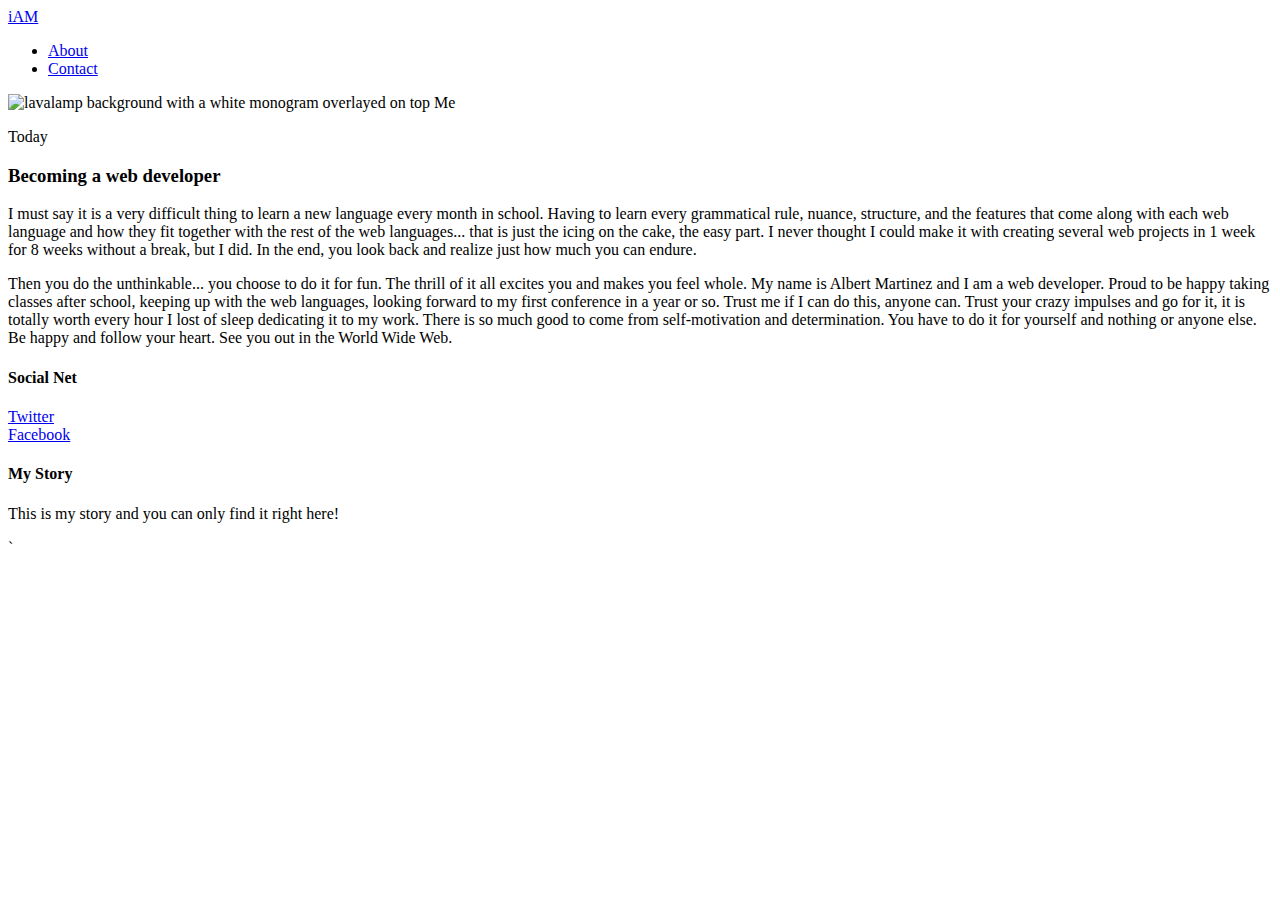
==== index.html @ 222df8a9 "Create index.html" ====
<!DOCTYPE html>
<html>

<head>
    <meta charset="UTF-8">
    <meta name="viewport" content="width=device-width" />
    <title>blog-test</title>
    <link rel="stylesheet" href="main.css" />
</head>

<body>
    <!-- HEADER -->
    <header>
        <section class="content">
            <a href="index.html">iAM</a>
            <nav>
                <ul>
                    <li><a href ="about.html">About</a></li>
                    <li><a href ="contact.html">Contact</a></li>
                </ul>
            </nav>
        </section>
    </header>
    <!-- MAIN CONTENT -->
    <section title="content">
        <section class="content">
            <div class="post">
                <div class="post-author">
                    <img src="img/me.jpg" alt="lavalamp background with a white monogram overlayed on top" width="150" height="150">
                    <span>Me</span>
                </div>
                <p class="post-date"><time datetime="2018-28-12">Today</time></p>
                <h3 class="post-title">Becoming a web developer</h3>
                <div class="post-content">
                    <p>I must say it is a very difficult thing to learn a new language every month in school. Having to learn every grammatical rule, nuance, structure, and the features that come along with each web language and how they fit together with the rest of the web languages... that is just the icing on the cake, the easy part. I never thought I could make it with creating several web projects in 1 week for 8 weeks without a break, but I did. In the end, you look back and realize just how much you can endure.</p>
                    <p>Then you do the unthinkable... you choose to do it for fun. The thrill of it all excites you and makes you feel whole. My name is Albert Martinez and I am a web developer. Proud to be happy taking classes after school, keeping up with the web languages, looking forward to my first conference in a year or so. Trust me if I can do this, anyone can. Trust your crazy impulses and go for it, it is totally worth every hour I lost of sleep dedicating it to my work. There is so much good to come from self-motivation and determination. You have to do it for yourself and nothing or anyone else. Be happy and follow your heart. See you out in the World Wide Web.</p>
                    </div>
            </div>
        </section>
    </section>

    <!-- FOOTER -->
    <footer>
        <section class="content">
            <div class="col">
                <h4>Social Net</h4>
                <p><a href="https://twitter.com/iAlbertM">Twitter</a><br>
                    <a href="https://favebook.com/ialbertmartinez">Facebook</a></p>
            </div>
            <div class="col">
                <h4>My Story</h4>
                <p>This is my story and you can only find it right here!</P>
            </div>
        </section>
    </footer>
        <script src="main.js"></script>
</body>`

</html>
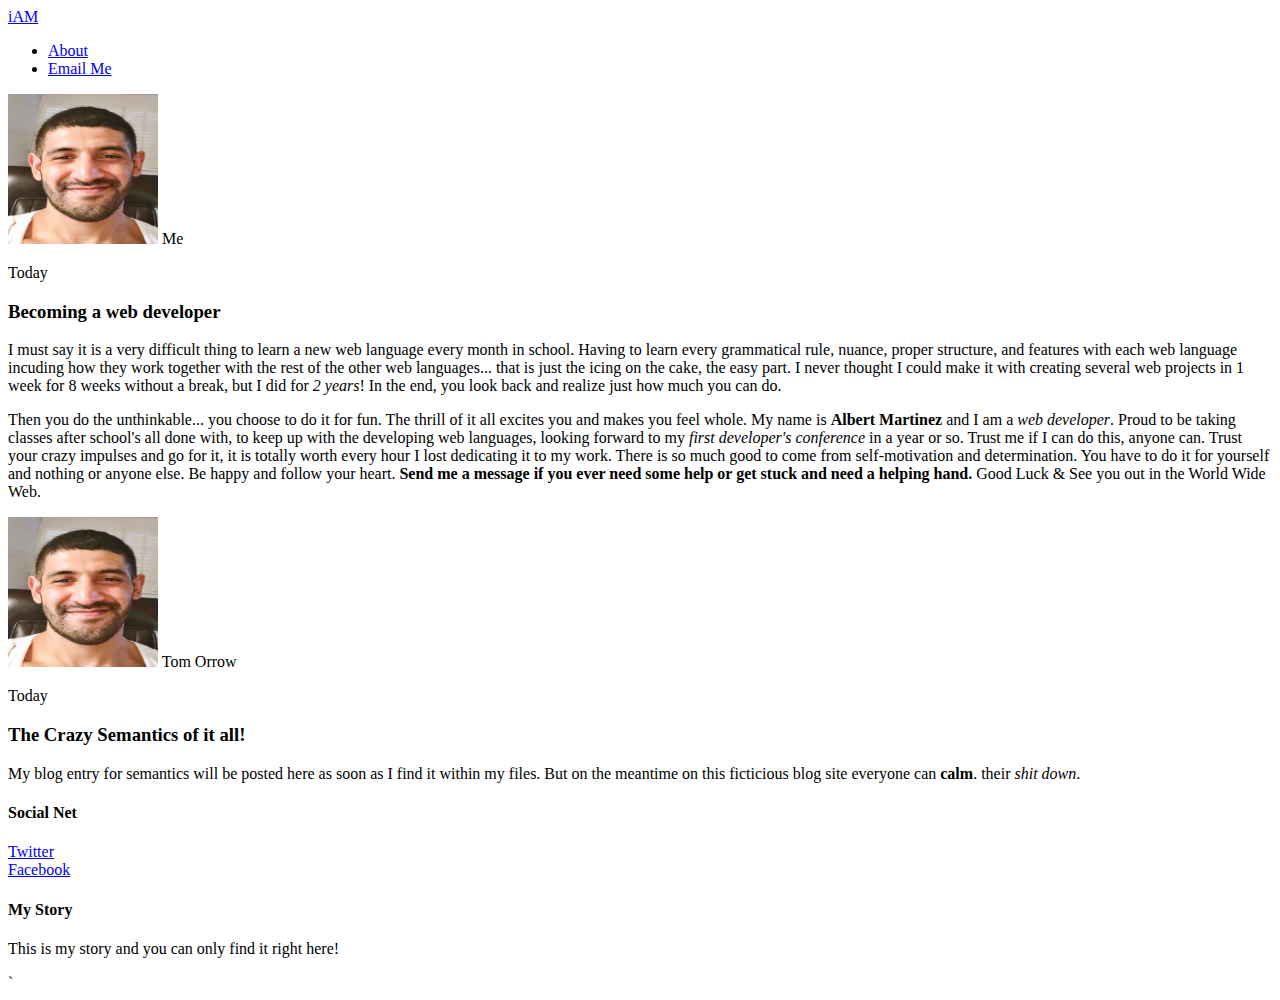
==== commit 58adad13: "updated nav and blog posts" ====
--- a/index.html
+++ b/index.html
@@ -1,6 +1,5 @@
 <!DOCTYPE html>
 <html>
-
 <head>
     <meta charset="UTF-8">
     <meta name="viewport" content="width=device-width" />
@@ -16,7 +15,7 @@
             <nav>
                 <ul>
                     <li><a href ="about.html">About</a></li>
-                    <li><a href ="contact.html">Contact</a></li>
+                    <li><a href ="mailto:albertwdd@gmail.com">Email Me</a></li>
                 </ul>
             </nav>
         </section>
@@ -24,6 +23,7 @@
     <!-- MAIN CONTENT -->
     <section title="content">
         <section class="content">
+            <!-- POST 1 -->
             <div class="post">
                 <div class="post-author">
                     <img src="img/me.jpg" alt="lavalamp background with a white monogram overlayed on top" width="150" height="150">
@@ -32,10 +32,24 @@
                 <p class="post-date"><time datetime="2018-28-12">Today</time></p>
                 <h3 class="post-title">Becoming a web developer</h3>
                 <div class="post-content">
-                    <p>I must say it is a very difficult thing to learn a new language every month in school. Having to learn every grammatical rule, nuance, structure, and the features that come along with each web language and how they fit together with the rest of the web languages... that is just the icing on the cake, the easy part. I never thought I could make it with creating several web projects in 1 week for 8 weeks without a break, but I did. In the end, you look back and realize just how much you can endure.</p>
-                    <p>Then you do the unthinkable... you choose to do it for fun. The thrill of it all excites you and makes you feel whole. My name is Albert Martinez and I am a web developer. Proud to be happy taking classes after school, keeping up with the web languages, looking forward to my first conference in a year or so. Trust me if I can do this, anyone can. Trust your crazy impulses and go for it, it is totally worth every hour I lost of sleep dedicating it to my work. There is so much good to come from self-motivation and determination. You have to do it for yourself and nothing or anyone else. Be happy and follow your heart. See you out in the World Wide Web.</p>
-                    </div>
+                    <p>I must say it is a very difficult thing to learn a new web language every month in school. Having to learn every grammatical rule, nuance, proper structure, and features with each web language incuding how they work together with the rest of the other web languages... that is just the icing on the cake, the easy part. I never thought I could make it with creating several web projects in 1 week for 8 weeks without a break, but I did for <em>2 years</em>! In the end, you look back and realize just how much you can do.</p>
+                    <p>Then you do the unthinkable... you choose to do it for fun. The thrill of it all excites you and makes you feel whole. My name is <strong>Albert Martinez</strong> and I am a <em>web developer</em>. Proud to be taking classes after school's all done with, to keep up with the developing web languages, looking forward to my <em>first developer's conference</em> in a year or so. Trust me if I can do this, anyone can. Trust your crazy impulses and go for it, it is totally worth every hour I lost dedicating it to my work. There is so much good to come from self-motivation and determination. You have to do it for yourself and nothing or anyone else. Be happy and follow your heart. <strong>Send me a message if you ever need some help or get stuck and need a helping hand.</strong> Good Luck &amp; See you out in the World Wide Web.</p>
+                </div>
             </div>
+            <!-- ./ POST 1 -->
+            <!-- POST 2 -->
+            <div class="post">
+                <div class="post-author">
+                    <img src="img/me.jpg" alt="lavalamp background with a white monogram overlayed on top" width="150" height="150">
+                    <span>Tom Orrow</span>
+                </div>
+                <p class="post-date"><time datetime="2018-28-12">Today</time></p>
+                <h3 class="post-title">The Crazy Semantics of it all!</h3>
+                <div class="post-content">
+                    <p>My blog entry for semantics will be posted here as soon as I find it within my files. But on the meantime on this ficticious blog site everyone can <strong>calm</strong>. their <em>shit down</em>.</p>
+                </div>
+            </div>
+            <!-- ./ POST 2 -->
         </section>
     </section>
 
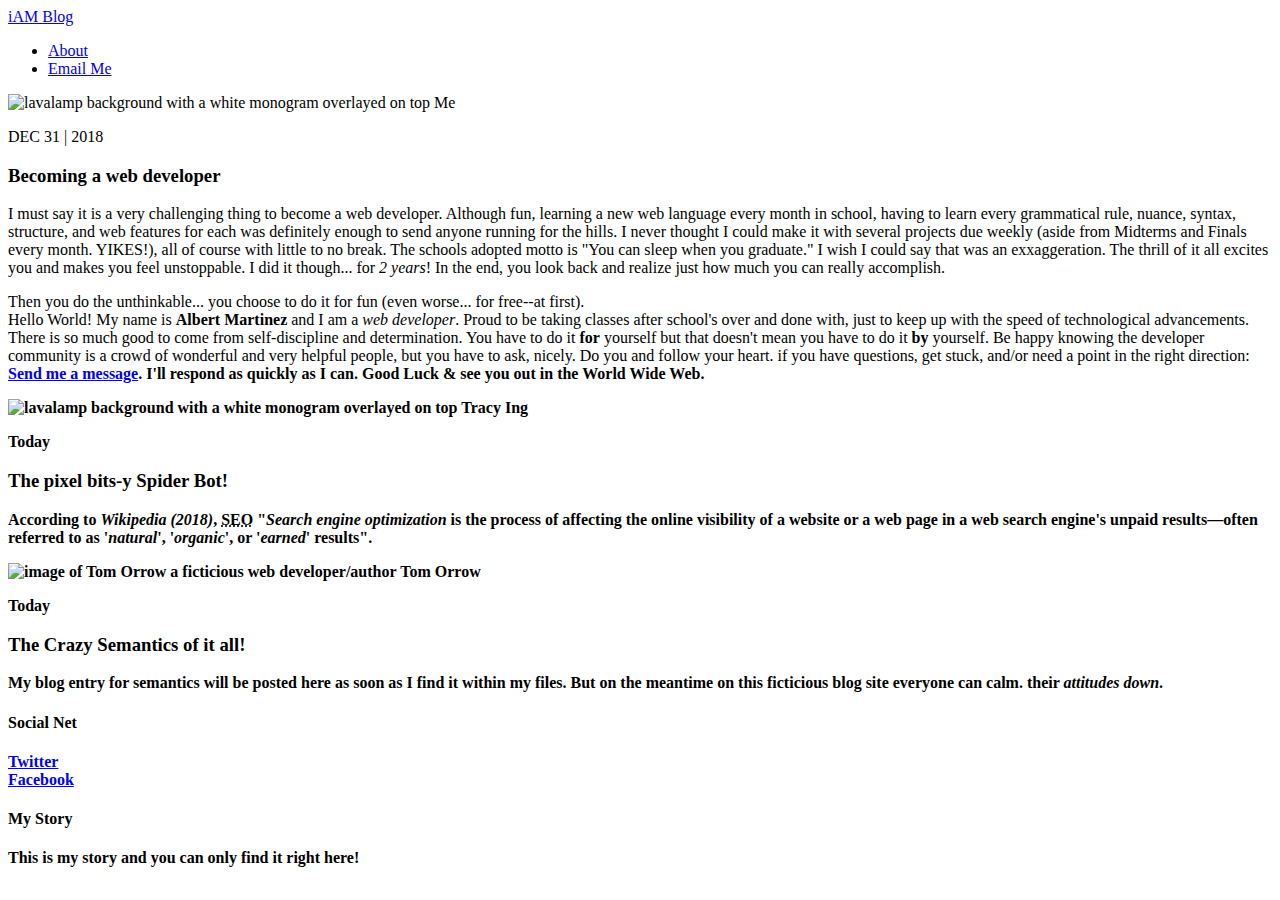
==== commit 4477c9a2: "updated links and blog posts" ====
--- a/index.html
+++ b/index.html
@@ -1,73 +1,93 @@
 <!DOCTYPE html>
 <html>
 <head>
-    <meta charset="UTF-8">
-    <meta name="viewport" content="width=device-width" />
+    <meta charset="utf-8">
+    <meta name="viewport" content="width=device-width;initial-scale=1.0" />
     <title>blog-test</title>
-    <link rel="stylesheet" href="main.css" />
+    <link rel="stylesheet" href="css/main.css" />
 </head>
 
 <body>
     <!-- HEADER -->
     <header>
-        <section class="content">
-            <a href="index.html">iAM</a>
+        <div class="content">
+            <a id="header-title" href="index.html">iAM Blog</a>
             <nav>
                 <ul>
                     <li><a href ="about.html">About</a></li>
                     <li><a href ="mailto:albertwdd@gmail.com">Email Me</a></li>
                 </ul>
             </nav>
-        </section>
+        </div>
     </header>
     <!-- MAIN CONTENT -->
     <section title="content">
-        <section class="content">
+        <div class="container">
             <!-- POST 1 -->
             <div class="post">
                 <div class="post-author">
-                    <img src="img/me.jpg" alt="lavalamp background with a white monogram overlayed on top" width="150" height="150">
+                    <img src="img/me2.jpg" alt="lavalamp background with a white monogram overlayed on top" width="150" height="150">
                     <span>Me</span>
                 </div>
-                <p class="post-date"><time datetime="2018-28-12">Today</time></p>
+                <p class="post-date"><time datetime="2018-28-12">DEC 31 | 2018</time></p>
                 <h3 class="post-title">Becoming a web developer</h3>
                 <div class="post-content">
-                    <p>I must say it is a very difficult thing to learn a new web language every month in school. Having to learn every grammatical rule, nuance, proper structure, and features with each web language incuding how they work together with the rest of the other web languages... that is just the icing on the cake, the easy part. I never thought I could make it with creating several web projects in 1 week for 8 weeks without a break, but I did for <em>2 years</em>! In the end, you look back and realize just how much you can do.</p>
-                    <p>Then you do the unthinkable... you choose to do it for fun. The thrill of it all excites you and makes you feel whole. My name is <strong>Albert Martinez</strong> and I am a <em>web developer</em>. Proud to be taking classes after school's all done with, to keep up with the developing web languages, looking forward to my <em>first developer's conference</em> in a year or so. Trust me if I can do this, anyone can. Trust your crazy impulses and go for it, it is totally worth every hour I lost dedicating it to my work. There is so much good to come from self-motivation and determination. You have to do it for yourself and nothing or anyone else. Be happy and follow your heart. <strong>Send me a message if you ever need some help or get stuck and need a helping hand.</strong> Good Luck &amp; See you out in the World Wide Web.</p>
+                    <p>I must say it is a very challenging thing to become a web developer. Although fun, learning a new web language every month in school, having to learn every grammatical rule, nuance, syntax, structure, and web features for each was definitely enough to send anyone running for the hills. I never thought I could make it with several projects due weekly (aside from Midterms and Finals every month. YIKES!), all of course with little to no break. The schools adopted motto is "You can sleep when you graduate."  I wish I could say that was an exxaggeration. The thrill of it all excites you and makes you feel unstoppable. I did it though... for <em>2 years</em>! In the end, you look back and realize just how much you can really accomplish.</p>
+                    
+                    <p>Then you do the unthinkable... you choose to do it for fun (even worse... for free--at first). <br> Hello World! My name is <strong>Albert Martinez</strong> and I am a <em>web developer</em>. Proud to be taking classes after school's over and done with, just to keep up with the speed of technological advancements. There is so much good to come from self-discipline and determination. You have to do it <strong>for</strong> yourself but that doesn't mean you have to do it <strong>by</strong> yourself. Be happy knowing the developer community is a crowd of wonderful and very helpful people, but you have to ask, nicely. Do you and follow your heart. if you have questions, get stuck, and/or need a point in the right direction: <strong><a href="mailto:albertwdd@gmail.com">Send me a message</a>. I'll respond as quickly as I can.  Good Luck &amp; see you out in the World Wide Web.</p>
                 </div>
             </div>
-            <!-- ./ POST 1 -->
-            <!-- POST 2 -->
+        </div>
+        <!-- ./ POST 1 -->
+        <!-- POST 2 copy gold challenge solution -->
+        <div class="container">
             <div class="post">
                 <div class="post-author">
-                    <img src="img/me.jpg" alt="lavalamp background with a white monogram overlayed on top" width="150" height="150">
+                    <img src="img/tracy.png
+                    " alt="lavalamp background with a white monogram overlayed on top" width="50">
+                    <span>Tracy Ing</span>
+                </div>
+                <p class="post-date"><time datetime="2018-28-12">Today</time></p>
+                <h3 class="post-title">The pixel bits-y Spider Bot!</h3>
+                <div class="post-content">
+                    <p>According to <cite src="https://en.wikipedia.org/wiki/Search_engine_optimization">Wikipedia (2018)</cite>, <strong><abbr title="Search engine optimization">SEO</abbr></strong> "<em>Search engine optimization</em> is the process of affecting the online visibility of a website or a web page in a web search engine's unpaid results—often referred to as '<em>natural</em>', '<em>organic</em>', or '<em>earned</em>' results".</p>
+                </div>
+            </div>
+        </div>
+        <!-- ./ POST 2 copy -->
+        <!-- POST 2 -->
+        <div class="container">
+            <div class="post">
+                <div class="post-author">
+                    <img src="img/tom.jpg" alt="image of Tom Orrow a ficticious web developer/author" width="50">
                     <span>Tom Orrow</span>
                 </div>
                 <p class="post-date"><time datetime="2018-28-12">Today</time></p>
                 <h3 class="post-title">The Crazy Semantics of it all!</h3>
                 <div class="post-content">
-                    <p>My blog entry for semantics will be posted here as soon as I find it within my files. But on the meantime on this ficticious blog site everyone can <strong>calm</strong>. their <em>shit down</em>.</p>
+                    <p>My blog entry for semantics will be posted here as soon as I find it within my files. But on the meantime on this ficticious blog site everyone can <strong>calm</strong>. their <em>attitudes down</em>.</p>
                 </div>
             </div>
-            <!-- ./ POST 2 -->
-        </section>
+        </div>
+        <!-- ./ POST 2 -->
     </section>
+    <!-- /SECTION[tite=main] -->
 
     <!-- FOOTER -->
     <footer>
-        <section class="content">
-            <div class="col">
+        <div class="container">
+            <div class="column">
                 <h4>Social Net</h4>
-                <p><a href="https://twitter.com/iAlbertM">Twitter</a><br>
-                    <a href="https://favebook.com/ialbertmartinez">Facebook</a></p>
+                <p>
+                    <a href="https://twitter.com/iAlbertM">Twitter</a><br>
+                    <a href="https://facebook.com/ialbertmartinez">Facebook</a>
+                </p>
             </div>
-            <div class="col">
+            <div class="column">
                 <h4>My Story</h4>
-                <p>This is my story and you can only find it right here!</P>
+                <p>This is my story and you can only find it right here!</p>
             </div>
-        </section>
+        </div>
     </footer>
-        <script src="main.js"></script>
-</body>`
-
+</body>
 </html>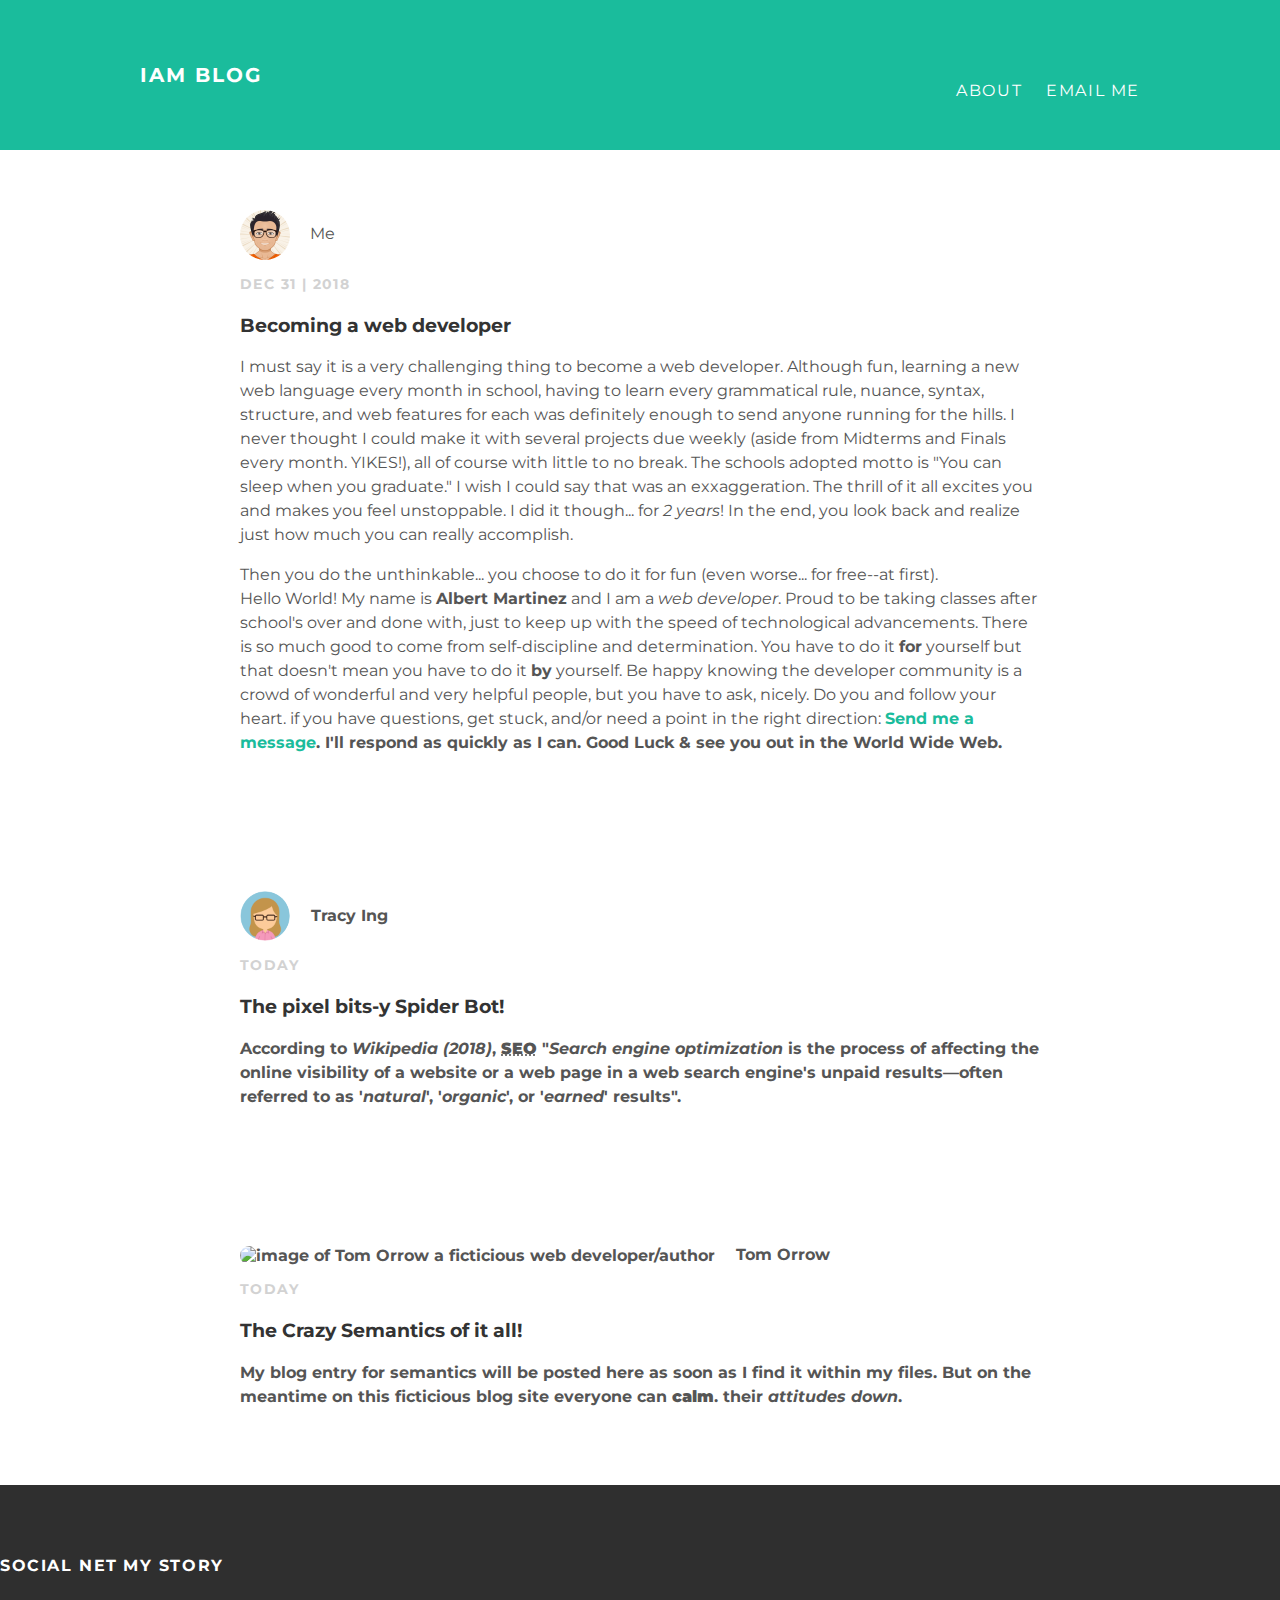
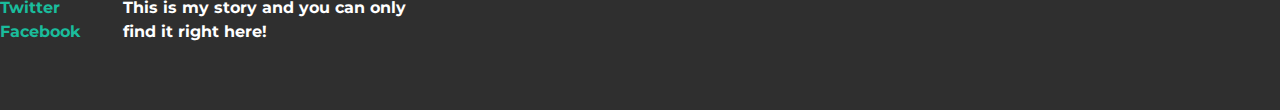
==== commit e9dae0b4: "update styling" ====
--- a/index.html
+++ b/index.html
@@ -2,7 +2,7 @@
 <html>
 <head>
     <meta charset="utf-8">
-    <meta name="viewport" content="width=device-width;initial-scale=1.0" />
+    <meta name="viewport" content="width=device-width,initial-scale=1.0" />
     <title>blog-test</title>
     <link rel="stylesheet" href="css/main.css" />
 </head>
@@ -21,12 +21,12 @@
         </div>
     </header>
     <!-- MAIN CONTENT -->
-    <section title="content">
+    <section id='content' title="content">
         <div class="container">
             <!-- POST 1 -->
             <div class="post">
                 <div class="post-author">
-                    <img src="img/me2.jpg" alt="lavalamp background with a white monogram overlayed on top" width="150" height="150">
+                    <img src="img/myAvatar.png" alt="lavalamp background with a white monogram overlayed on top" width="150" height="150">
                     <span>Me</span>
                 </div>
                 <p class="post-date"><time datetime="2018-28-12">DEC 31 | 2018</time></p>
--- a/css/main.css
+++ b/css/main.css
@@ -0,0 +1,168 @@
+@import url('http://fonts.googleapis.com/css?family=Montserrat:400,700);');
+
+* {
+    box-sizing: border-box;
+}
+
+body {
+    color: #555;
+    margin: 0;
+
+    font-family: 'Montserrat', sans-serif;
+ }
+
+header {
+	  width: 100%;
+    height: 150px;
+    background-color: #1abc9c;
+    line-height: 150px;
+}
+
+#header-title {
+  display: block;
+  float:  left;
+  font-size: 20px;
+  font-weight: bold;
+  /* margin-top: 0; */
+}
+
+header nav {
+	display: block;
+	float:  right;
+	margin-top: 0;
+}
+
+header nav li {
+	display: inline;
+	padding-left:  20px;
+}
+
+header > .content {
+	max-width: 1000px;
+	margin: 0 auto;
+}
+
+/* header flex-items */
+/* #header-title,
+nav,
+nav ul li {
+    flex: 1 0 auto;
+} */
+
+/* LINKS */
+a {
+	color: #1abc9c;
+	text-decoration: none;
+}
+
+a:hover {
+	color: #f6a623;
+}
+
+ header a, header a:link {
+    /* display: block; */
+    /* font-size: 1em; */
+    text-decoration: none;
+    color: white;
+    font-weight: 400;
+    text-transform: uppercase;
+    letter-spacing: 0.1em;
+}
+
+header a:hover {
+	color: #222;
+}
+
+/* -----
+ FOOTER
+----- */
+
+footer {
+	background-color: #2f2f2f;
+	padding: 50px 0;
+}
+
+.column {
+	max-width:  300px;
+	display: inline-block;
+	vertical-align: top;
+}
+
+footer h4 {
+	color: white;
+	text-transform: uppercase;
+	letter-spacing: 0.1em;
+}
+
+footer p {
+	color:  white;
+}
+
+footer a[href~="twitter"] {
+	background: url('img/icons/icon-twitter.png') no-repeat;
+	background-size: contain;
+}
+
+footer a[href~="twitter"]:hover {
+	opacity: 0.5;
+}
+
+/* -----
+ POST
+----- */
+
+.post, .about {
+	max-width: 800px;
+	margin: 0 auto;
+	padding:  60px 0;
+}
+
+#content >div> .post:even  { background: gold; }
+/* #content >.container>.post { background: white; } */
+
+img {
+  border-radius: 100px;
+}
+.post-author img {
+	width: 50px;
+	height: 50px;
+	vertical-align: middle;
+}
+
+.post-author span {
+	margin-left: 16px;
+}
+
+.post-date {
+	color: #d2d2d2;
+
+	font-size: 14px;
+	font-weight: bold;
+	text-transform: uppercase;
+	letter-spacing: 0.1em;
+}
+h1,h2,h3,h4 {
+	color: #333;
+}
+	
+p {
+	line-height: 1.5;
+}
+
+
+/* Medium screens */
+/* @media all and (max-width: 800px) {
+    header nav ul {
+        When on medium sized screens, we center it by evenly distributing empty space around items
+        justify-content: space-around;
+        flex-flow: row wrap;
+    }
+} */
+
+/* Small screens */
+/* @media all and (max-width: 500px) {
+    header nav ul {
+        On small screens, we are no longer using row direction but column
+        flex-direction: column;
+    }
+} */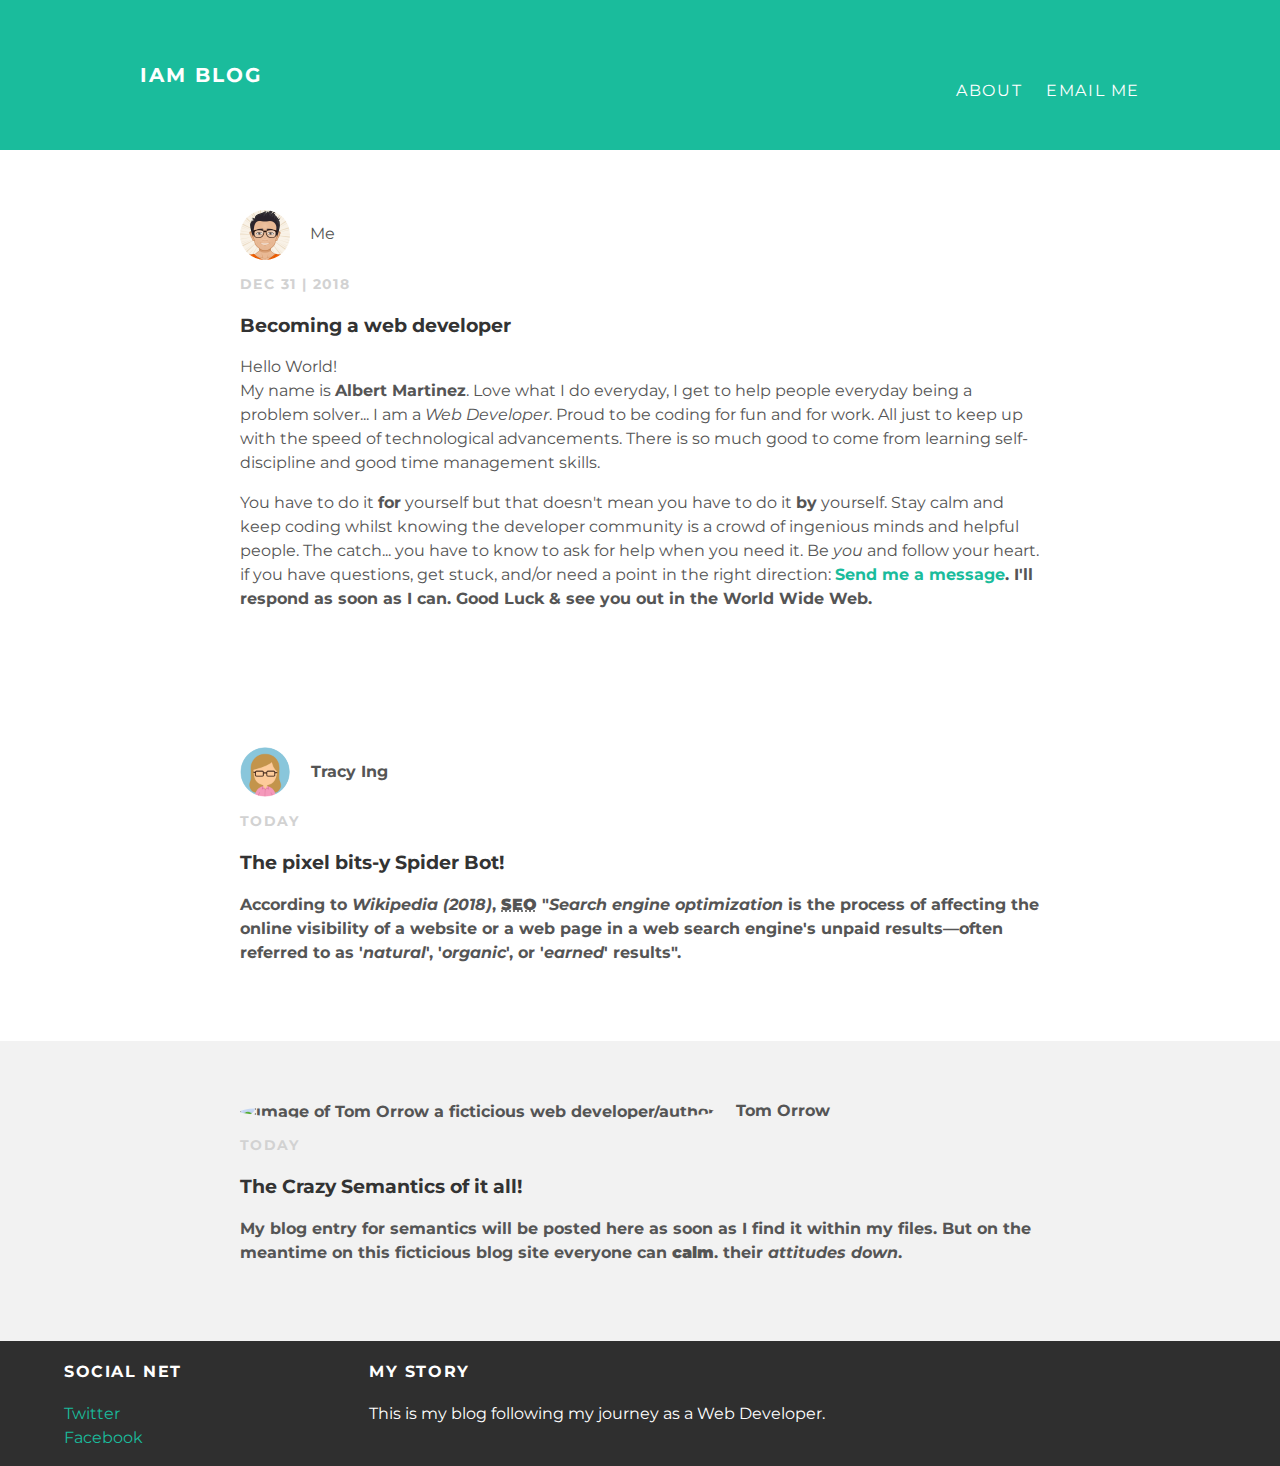
==== commit ae7feca2: "add finishing touches for style" ====
--- a/index.html
+++ b/index.html
@@ -21,8 +21,8 @@
         </div>
     </header>
     <!-- MAIN CONTENT -->
-    <section id='content' title="content">
-        <div class="container">
+    <section id="content" title="content">
+        <div class="post-container">
             <!-- POST 1 -->
             <div class="post">
                 <div class="post-author">
@@ -32,15 +32,14 @@
                 <p class="post-date"><time datetime="2018-28-12">DEC 31 | 2018</time></p>
                 <h3 class="post-title">Becoming a web developer</h3>
                 <div class="post-content">
-                    <p>I must say it is a very challenging thing to become a web developer. Although fun, learning a new web language every month in school, having to learn every grammatical rule, nuance, syntax, structure, and web features for each was definitely enough to send anyone running for the hills. I never thought I could make it with several projects due weekly (aside from Midterms and Finals every month. YIKES!), all of course with little to no break. The schools adopted motto is "You can sleep when you graduate."  I wish I could say that was an exxaggeration. The thrill of it all excites you and makes you feel unstoppable. I did it though... for <em>2 years</em>! In the end, you look back and realize just how much you can really accomplish.</p>
-                    
-                    <p>Then you do the unthinkable... you choose to do it for fun (even worse... for free--at first). <br> Hello World! My name is <strong>Albert Martinez</strong> and I am a <em>web developer</em>. Proud to be taking classes after school's over and done with, just to keep up with the speed of technological advancements. There is so much good to come from self-discipline and determination. You have to do it <strong>for</strong> yourself but that doesn't mean you have to do it <strong>by</strong> yourself. Be happy knowing the developer community is a crowd of wonderful and very helpful people, but you have to ask, nicely. Do you and follow your heart. if you have questions, get stuck, and/or need a point in the right direction: <strong><a href="mailto:albertwdd@gmail.com">Send me a message</a>. I'll respond as quickly as I can.  Good Luck &amp; see you out in the World Wide Web.</p>
+                    <p>Hello World!<br> My name is <strong>Albert Martinez</strong>. Love what I do everyday, I get to help people everyday  being a problem solver... I am a <em>Web Developer</em>. Proud to be coding for fun and for work. All just to keep up with the speed of technological advancements. There is so much good to come from learning self-discipline and good time management skills.</p>
+                    <p>You have to do it <strong>for</strong> yourself but that doesn't mean you have to do it <strong>by</strong> yourself. Stay calm and keep coding whilst knowing the developer community is a crowd of ingenious minds and helpful people. The catch... you have to know to ask for help when you need it. Be <em>you</em> and follow your heart. if you have questions, get stuck, and/or need a point in the right direction: <strong><a href="mailto:albertwdd@gmail.com">Send me a message</a>. I'll respond as soon as I can. Good Luck &amp; see you out in the World Wide Web.</p>
                 </div>
             </div>
         </div>
         <!-- ./ POST 1 -->
         <!-- POST 2 copy gold challenge solution -->
-        <div class="container">
+        <div class="post-container">
             <div class="post">
                 <div class="post-author">
                     <img src="img/tracy.png
@@ -56,7 +55,7 @@
         </div>
         <!-- ./ POST 2 copy -->
         <!-- POST 2 -->
-        <div class="container">
+        <div class="post-container">
             <div class="post">
                 <div class="post-author">
                     <img src="img/tom.jpg" alt="image of Tom Orrow a ficticious web developer/author" width="50">
@@ -85,7 +84,7 @@
             </div>
             <div class="column">
                 <h4>My Story</h4>
-                <p>This is my story and you can only find it right here!</p>
+                <p>This is my blog following my journey as a Web Developer.</p>
             </div>
         </div>
     </footer>
--- a/css/main.css
+++ b/css/main.css
@@ -7,7 +7,6 @@
 body {
     color: #555;
     margin: 0;
-
     font-family: 'Montserrat', sans-serif;
  }
 
@@ -42,13 +41,6 @@
 	margin: 0 auto;
 }
 
-/* header flex-items */
-/* #header-title,
-nav,
-nav ul li {
-    flex: 1 0 auto;
-} */
-
 /* LINKS */
 a {
 	color: #1abc9c;
@@ -79,11 +71,12 @@
 
 footer {
 	background-color: #2f2f2f;
-	padding: 50px 0;
+  width: 100%;
+	padding: 0 5%;
 }
 
 .column {
-	max-width:  300px;
+	min-width:  300px;
 	display: inline-block;
 	vertical-align: top;
 }
@@ -96,16 +89,9 @@
 
 footer p {
 	color:  white;
+  font-weight: 400;
 }
 
-footer a[href~="twitter"] {
-	background: url('img/icons/icon-twitter.png') no-repeat;
-	background-size: contain;
-}
-
-footer a[href~="twitter"]:hover {
-	opacity: 0.5;
-}
 
 /* -----
  POST
@@ -114,15 +100,21 @@
 .post, .about {
 	max-width: 800px;
 	margin: 0 auto;
-	padding:  60px 0;
+	padding: 60px 0;
 }
 
-#content >div> .post:even  { background: gold; }
-/* #content >.container>.post { background: white; } */
+.post-container:nth-child(even) {
+  background-color: #f2f2f2;
+}
 
-img {
-  border-radius: 100px;
+.about {
+  text-align:  center;
 }
+
+.post img, .about img {
+  border-radius: 50%;
+}
+
 .post-author img {
 	width: 50px;
 	height: 50px;
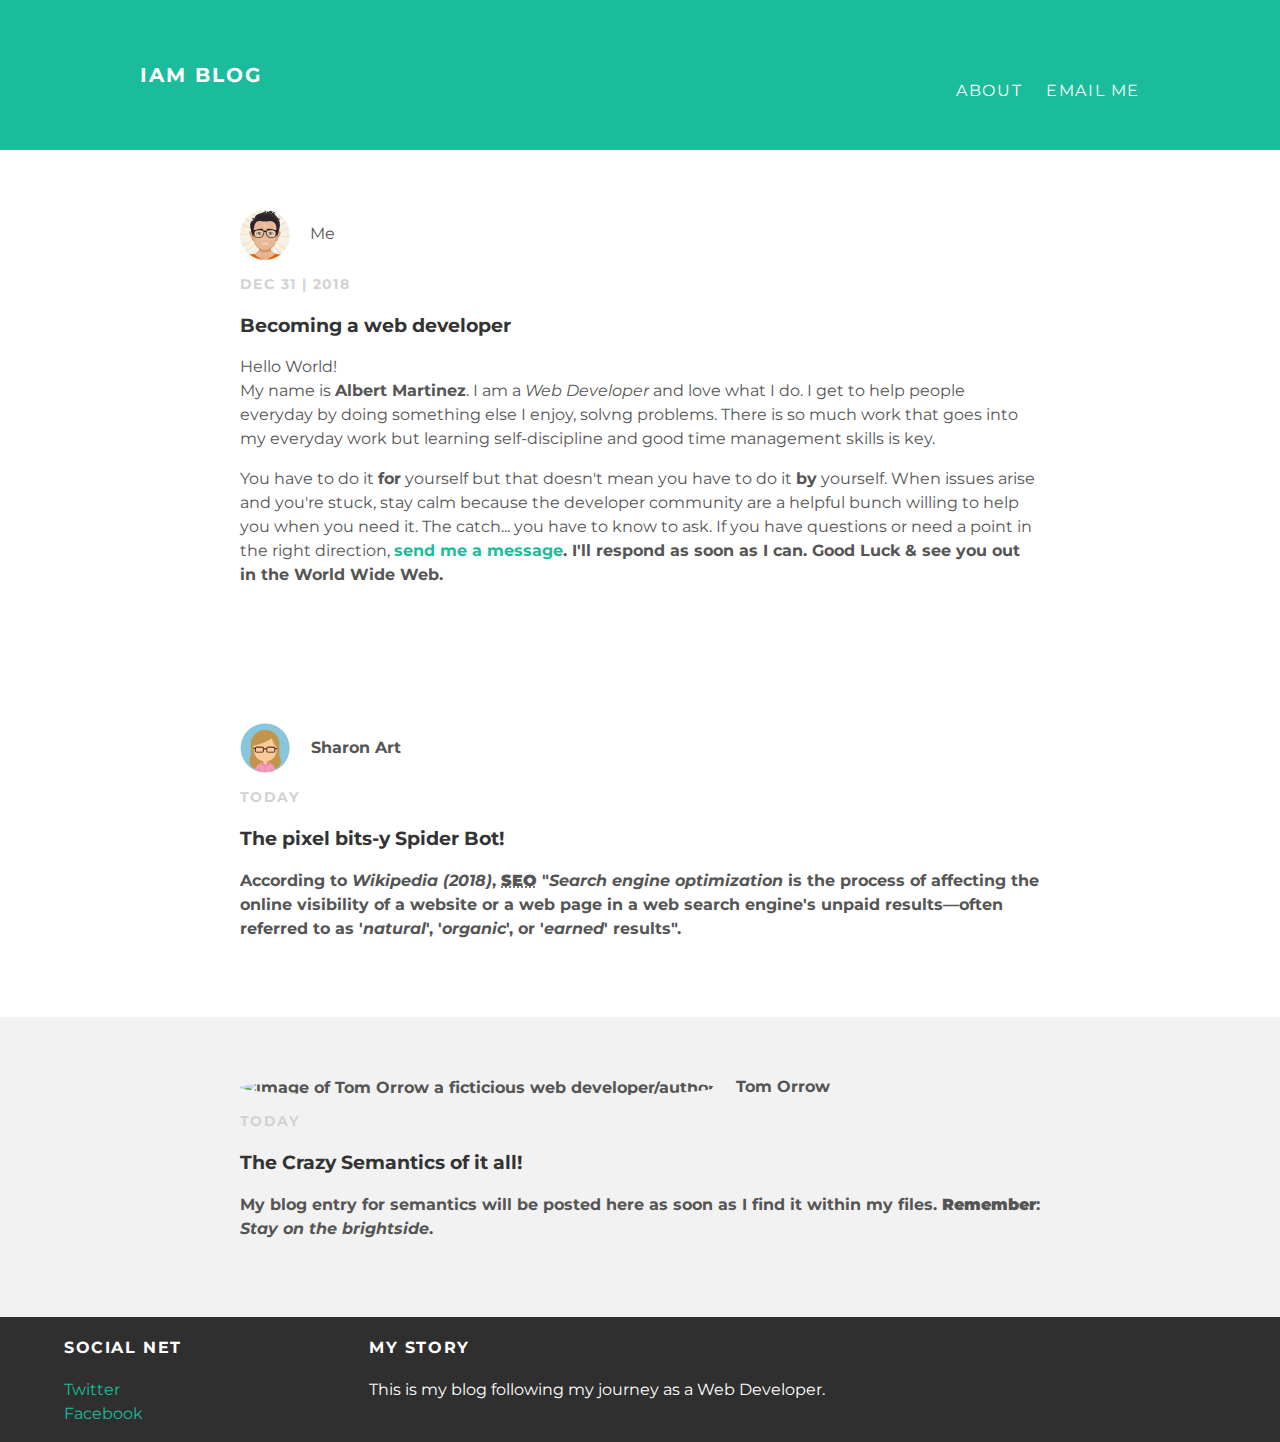
==== commit 728560d8: "updated site copy" ====
--- a/index.html
+++ b/index.html
@@ -32,8 +32,8 @@
                 <p class="post-date"><time datetime="2018-28-12">DEC 31 | 2018</time></p>
                 <h3 class="post-title">Becoming a web developer</h3>
                 <div class="post-content">
-                    <p>Hello World!<br> My name is <strong>Albert Martinez</strong>. Love what I do everyday, I get to help people everyday  being a problem solver... I am a <em>Web Developer</em>. Proud to be coding for fun and for work. All just to keep up with the speed of technological advancements. There is so much good to come from learning self-discipline and good time management skills.</p>
-                    <p>You have to do it <strong>for</strong> yourself but that doesn't mean you have to do it <strong>by</strong> yourself. Stay calm and keep coding whilst knowing the developer community is a crowd of ingenious minds and helpful people. The catch... you have to know to ask for help when you need it. Be <em>you</em> and follow your heart. if you have questions, get stuck, and/or need a point in the right direction: <strong><a href="mailto:albertwdd@gmail.com">Send me a message</a>. I'll respond as soon as I can. Good Luck &amp; see you out in the World Wide Web.</p>
+                    <p>Hello World!<br> My name is <strong>Albert Martinez</strong>. I am a <em>Web Developer</em> and love what I do. I get to help people everyday by doing something else I enjoy, solvng problems. There is so much work that goes into my everyday work but learning self-discipline and good time management skills is key.</p>
+                    <p>You have to do it <strong>for</strong> yourself but that doesn't mean you have to do it <strong>by</strong> yourself. When issues arise and you're stuck, stay calm because the developer community are a helpful bunch willing to help you when you need it. The catch... you have to know to ask. If you have questions or need a point in the right direction, <strong><a href="mailto:albertwdd@gmail.com">send me a message</a>. I'll respond as soon as I can. Good Luck &amp; see you out in the World Wide Web.</p>
                 </div>
             </div>
         </div>
@@ -44,7 +44,7 @@
                 <div class="post-author">
                     <img src="img/tracy.png
                     " alt="lavalamp background with a white monogram overlayed on top" width="50">
-                    <span>Tracy Ing</span>
+                    <span>Sharon Art</span>
                 </div>
                 <p class="post-date"><time datetime="2018-28-12">Today</time></p>
                 <h3 class="post-title">The pixel bits-y Spider Bot!</h3>
@@ -61,10 +61,12 @@
                     <img src="img/tom.jpg" alt="image of Tom Orrow a ficticious web developer/author" width="50">
                     <span>Tom Orrow</span>
                 </div>
-                <p class="post-date"><time datetime="2018-28-12">Today</time></p>
+                <p class="post-date">
+                    <time datetime="2018-28-12">Today</time>
+                </p>
                 <h3 class="post-title">The Crazy Semantics of it all!</h3>
                 <div class="post-content">
-                    <p>My blog entry for semantics will be posted here as soon as I find it within my files. But on the meantime on this ficticious blog site everyone can <strong>calm</strong>. their <em>attitudes down</em>.</p>
+                    <p>My blog entry for semantics will be posted here as soon as I find it within my files. <strong>Remember</strong>: <em>Stay on the brightside</em>.</p>
                 </div>
             </div>
         </div>
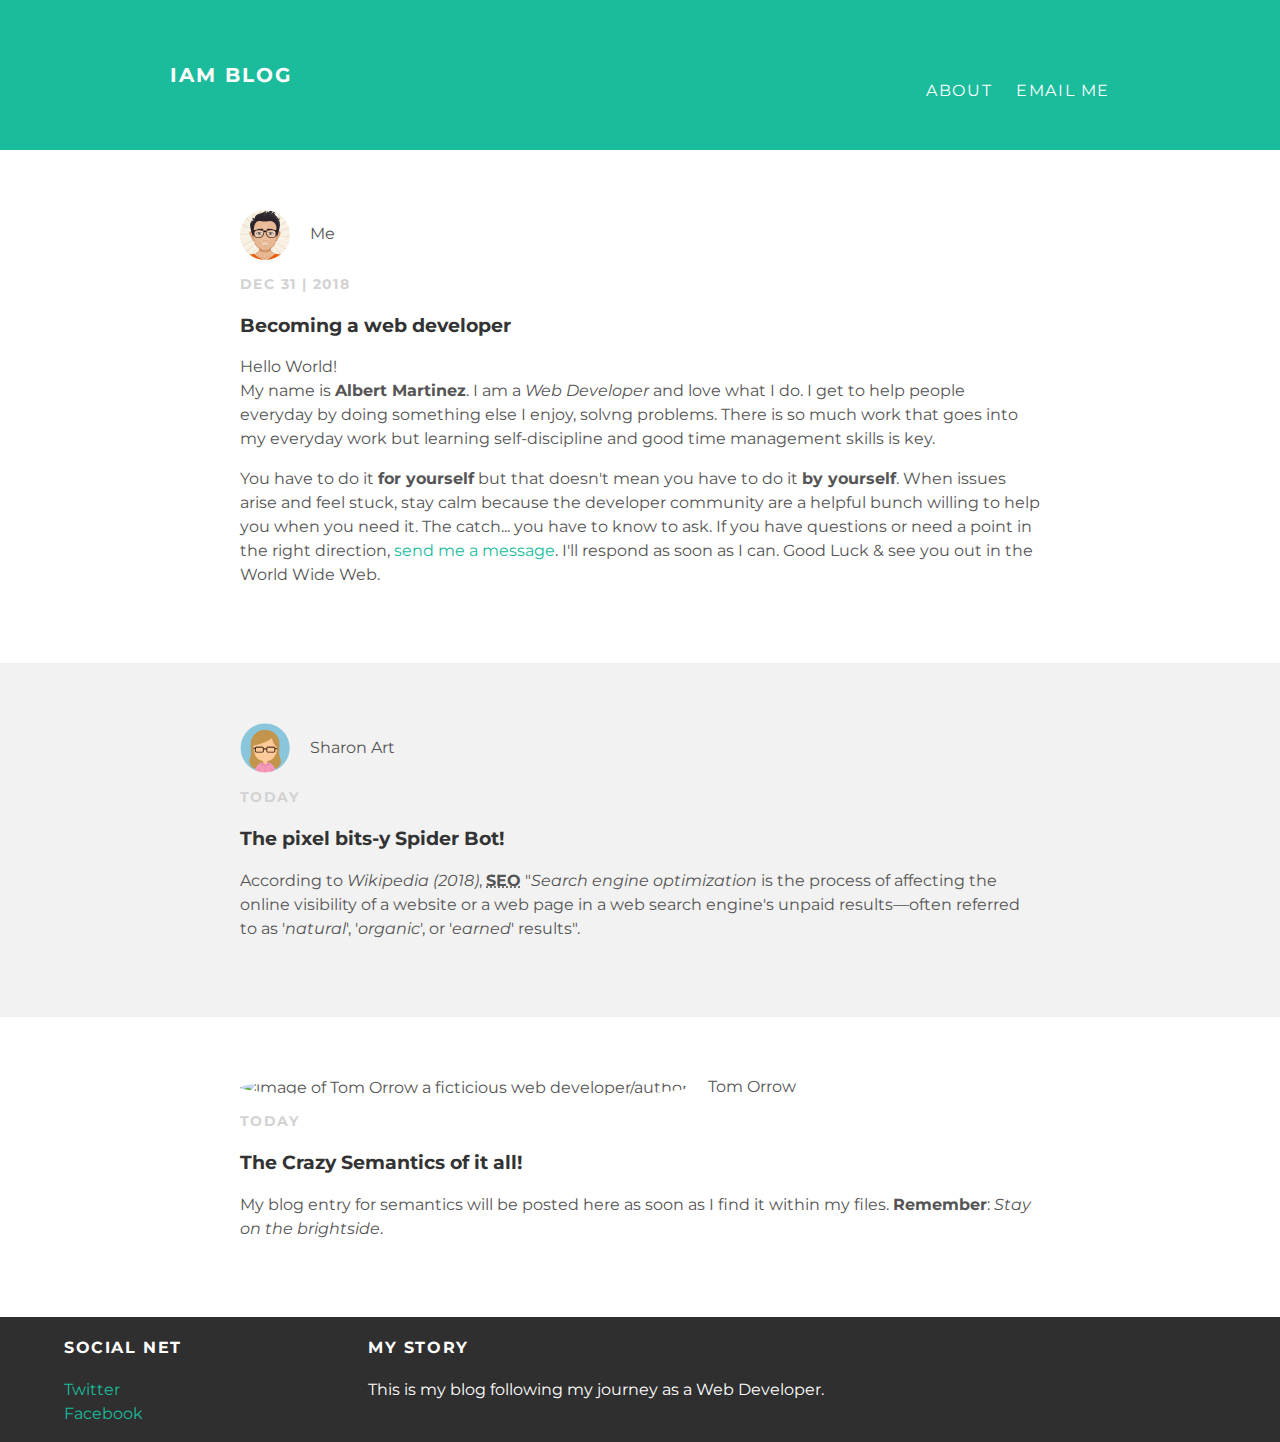
==== commit 53788282: "refined text" ====
--- a/index.html
+++ b/index.html
@@ -33,7 +33,7 @@
                 <h3 class="post-title">Becoming a web developer</h3>
                 <div class="post-content">
                     <p>Hello World!<br> My name is <strong>Albert Martinez</strong>. I am a <em>Web Developer</em> and love what I do. I get to help people everyday by doing something else I enjoy, solvng problems. There is so much work that goes into my everyday work but learning self-discipline and good time management skills is key.</p>
-                    <p>You have to do it <strong>for</strong> yourself but that doesn't mean you have to do it <strong>by</strong> yourself. When issues arise and you're stuck, stay calm because the developer community are a helpful bunch willing to help you when you need it. The catch... you have to know to ask. If you have questions or need a point in the right direction, <strong><a href="mailto:albertwdd@gmail.com">send me a message</a>. I'll respond as soon as I can. Good Luck &amp; see you out in the World Wide Web.</p>
+                    <p>You have to do it <strong>for yourself</strong> but that doesn't mean you have to do it <strong>by yourself</strong>. When issues arise and feel stuck, stay calm because the developer community are a helpful bunch willing to help you when you need it. The catch... you have to know to ask. If you have questions or need a point in the right direction, <a href="mailto:albertwdd@gmail.com">send me a message</a>. I'll respond as soon as I can. Good Luck &amp; see you out in the World Wide Web.</p>
                 </div>
             </div>
         </div>
--- a/css/main.css
+++ b/css/main.css
@@ -1,4 +1,7 @@
 @import url('http://fonts.googleapis.com/css?family=Montserrat:400,700);');
+:root {
+  font-size: 16px;
+}
 
 * {
     box-sizing: border-box;
@@ -20,7 +23,7 @@
 #header-title {
   display: block;
   float:  left;
-  font-size: 20px;
+  font-size: 1.25rem;/*20px/16px*/
   font-weight: bold;
   /* margin-top: 0; */
 }
@@ -39,6 +42,8 @@
 header > .content {
 	max-width: 1000px;
 	margin: 0 auto;
+  padding-left: 30px;
+  padding-right: 30px;
 }
 
 /* LINKS */
@@ -51,9 +56,7 @@
 	color: #f6a623;
 }
 
- header a, header a:link {
-    /* display: block; */
-    /* font-size: 1em; */
+ header a, header a:link {        
     text-decoration: none;
     color: white;
     font-weight: 400;
@@ -94,7 +97,7 @@
 
 
 /* -----
- POST
+ POSTS
 ----- */
 
 .post, .about {
@@ -128,11 +131,12 @@
 .post-date {
 	color: #d2d2d2;
 
-	font-size: 14px;
+	font-size: 0.875rem; /*14px/16px*/
 	font-weight: bold;
 	text-transform: uppercase;
 	letter-spacing: 0.1em;
 }
+
 h1,h2,h3,h4 {
 	color: #333;
 }
@@ -143,18 +147,67 @@
 
 
 /* Medium screens */
-/* @media all and (max-width: 800px) {
-    header nav ul {
-        When on medium sized screens, we center it by evenly distributing empty space around items
+@media all and (max-width: 885px) {
+  header nav ul {
+        /* When on medium sized screens, we center it by evenly distributing empty space around items */
         justify-content: space-around;
         flex-flow: row wrap;
+  }
+
+  #content {
+    padding-right: 1.5em;
+    padding-left: 1.5em;
+  }
+
+  body {
+    font-size: 0.875rem; /*14px/16*/
+  }
+ 
+  #header-title {
+    font-size: 1.5rem; 
+  }
+
+  .post-date {
+    font-size: 0.75rem; /*12px/16px*/
+  }
+
+
+}
+/* Small screens */
+@media all and (max-width: 500px) {
+  
+  #header-title, header nav {
+    float: none;
+    clear: both;
+  }
+
+  header nav li {
+    display: inline-block;
+  }
+   
+  .post-author span {
+    font-size: 1rem;
+  }
+  
+  .post-title {
+    font-size: 1.75rem;
+    margin: 0.675em 0;
+  }
+
+  .post-date {
+    font-size: 1rem; /*14px/16px*/
+    letter-spacing: 0.1em;
+
+  }
+ 
+  .post-content {       
+    line-height: 1.75;
+    font-size: 1.175rem;
+    font-weight: 200;
+  }
+    
+    .post, .about {
+      max-width: 500px;
+      padding: 60px 5%;
     }
-} */
-
-/* Small screens */
-/* @media all and (max-width: 500px) {
-    header nav ul {
-        On small screens, we are no longer using row direction but column
-        flex-direction: column;
-    }
-} */+}
